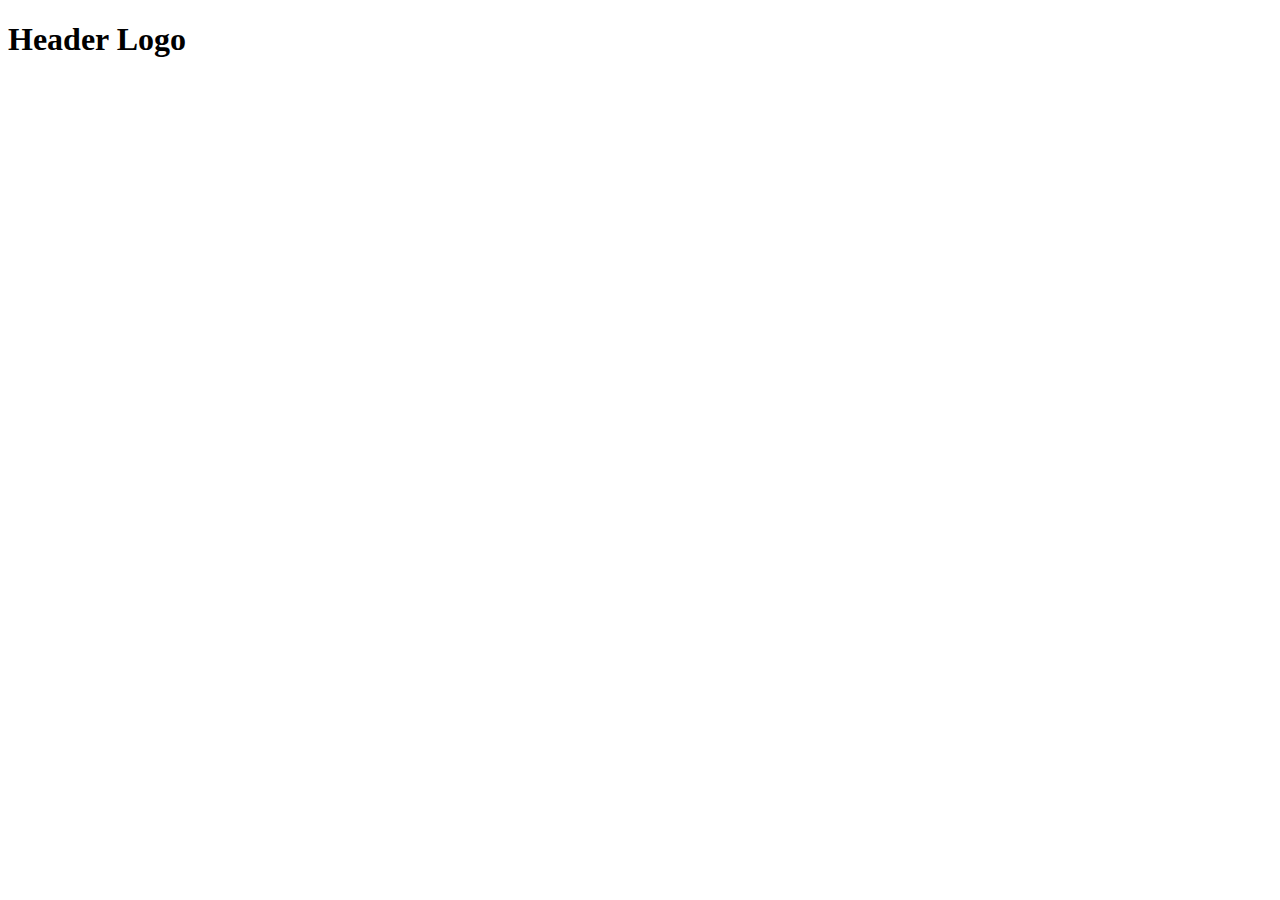
==== LandingPage/index.html @ ff4efc7b "Add index.html and css to Landing Page" ====
<!DOCTYPE html>
<html lang="en">
  <head>
    <title>Landing Page</title>
    <meta charset="utf-8">
    <link rel="stylesheet" href="styles.css">
  </head>

  <body>
    <h1>Header Logo</h1>
  </body>
</html>
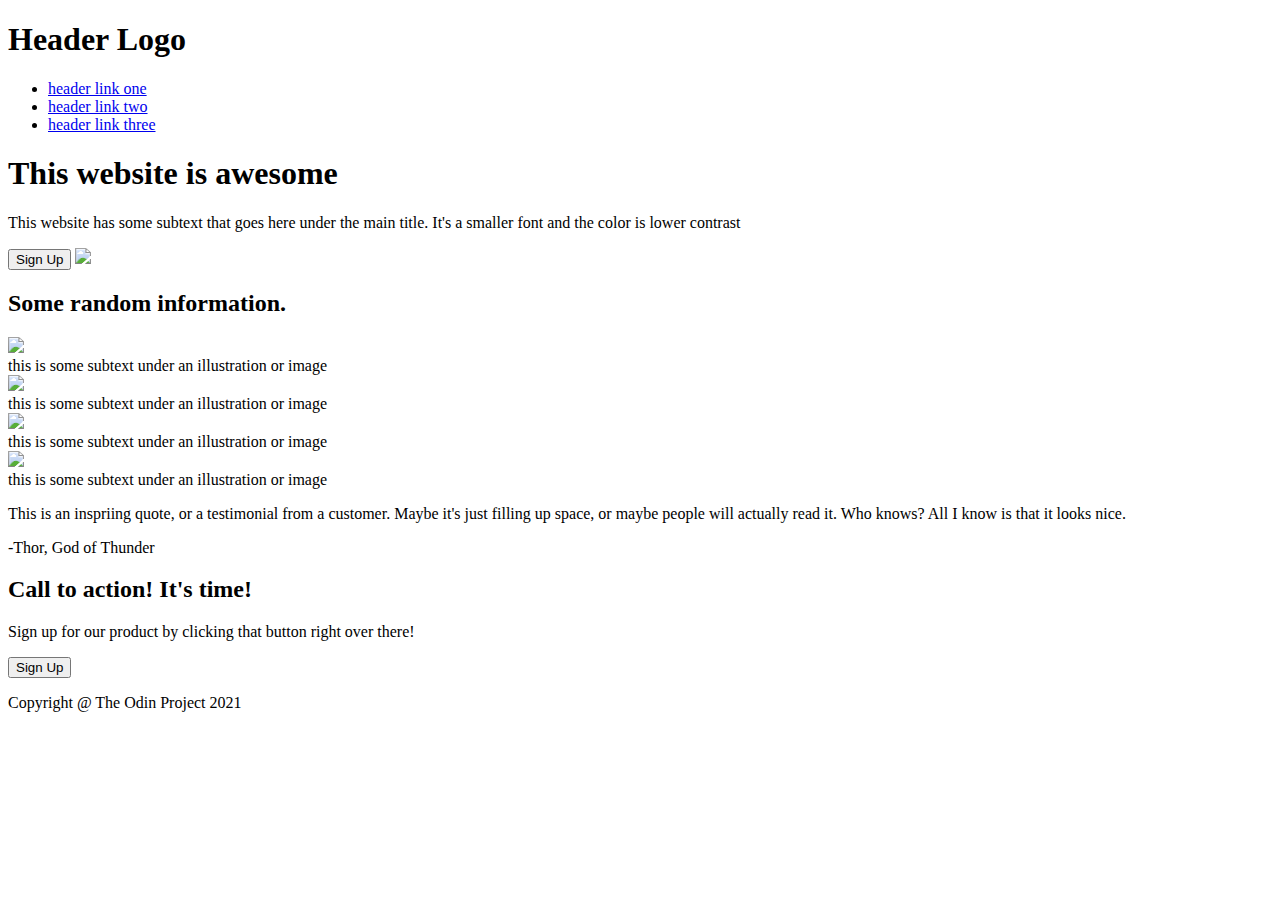
==== commit 09c6c867: "Add barebone structure and context to index.html" ====
--- a/LandingPage/index.html
+++ b/LandingPage/index.html
@@ -2,11 +2,63 @@
 <html lang="en">
   <head>
     <title>Landing Page</title>
-    <meta charset="utf-8">
-    <link rel="stylesheet" href="styles.css">
+    <meta charset="utf-8" />
+    <link rel="stylesheet" href="styles.css" />
   </head>
 
   <body>
     <h1>Header Logo</h1>
+    <ul>
+      <li><a href="#">header link one</a></li>
+      <li><a href="#">header link two</a></li>
+      <li><a href="#">header link three</a></li>
+    </ul>
+
+    <h1>This website is awesome</h1>
+    <p>
+      This website has some subtext that goes here under the main title. It's a
+      smaller font and the color is lower contrast
+    </p>
+    <button>Sign Up</button>
+    <img src="#" />
+
+    <h2>Some random information.</h2>
+    <div class="items">
+      <img src="#" />
+      <div class="text">
+        this is some subtext under an illustration or image
+      </div>
+    </div>
+    <div class="items">
+      <img src="#" />
+      <div class="text">
+        this is some subtext under an illustration or image
+      </div>
+    </div>
+    <div class="items">
+      <img src="#" />
+      <div class="text">
+        this is some subtext under an illustration or image
+      </div>
+    </div>
+    <div class="items">
+      <img src="#" />
+      <div class="text">
+        this is some subtext under an illustration or image
+      </div>
+    </div>
+
+    <p>
+      This is an inspriing quote, or a testimonial from a customer. Maybe it's
+      just filling up space, or maybe people will actually read it. Who knows?
+      All I know is that it looks nice.
+    </p>
+    <div>-Thor, God of Thunder</div>
+
+    <h2>Call to action! It's time!</h2>
+    <p>Sign up for our product by clicking that button right over there!</p>
+    <button>Sign Up</button>
+
+    <p>Copyright @ The Odin Project 2021</p>
   </body>
-</html>+</html>
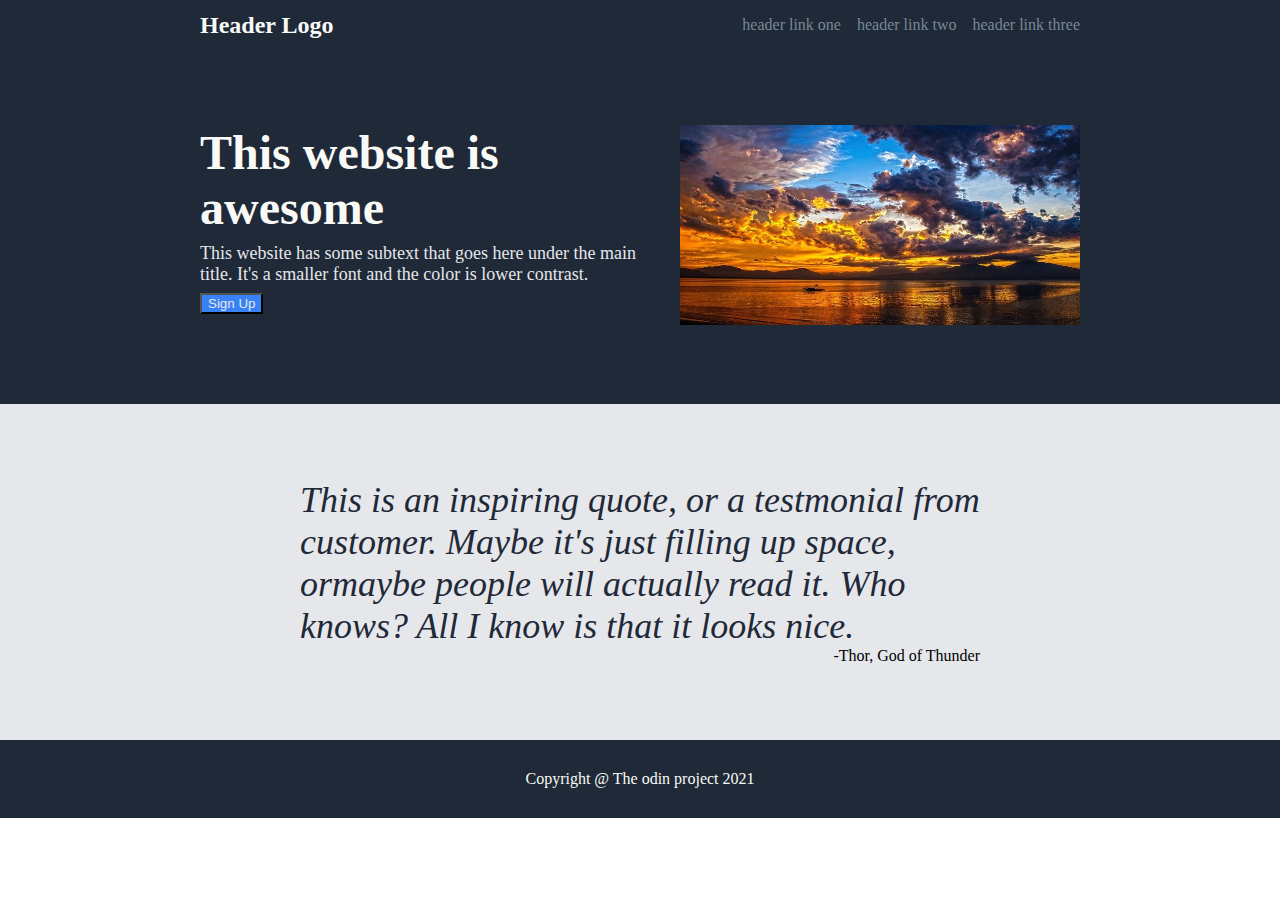
==== commit ce1ab777: "Completed header and footer" ====
--- a/LandingPage/index.html
+++ b/LandingPage/index.html
@@ -4,61 +4,50 @@
     <title>Landing Page</title>
     <meta charset="utf-8" />
     <link rel="stylesheet" href="styles.css" />
+    <link rel="preconnect" href="https://fonts.googleapis.com" />
+    <link rel="preconnect" href="https://fonts.gstatic.com" crossorigin />
+    <link
+      href="https://fonts.googleapis.com/css2?family=Roboto&display=swap"
+      rel="stylesheet"
+    />
   </head>
 
   <body>
-    <h1>Header Logo</h1>
-    <ul>
-      <li><a href="#">header link one</a></li>
-      <li><a href="#">header link two</a></li>
-      <li><a href="#">header link three</a></li>
-    </ul>
-
-    <h1>This website is awesome</h1>
-    <p>
-      This website has some subtext that goes here under the main title. It's a
-      smaller font and the color is lower contrast
-    </p>
-    <button>Sign Up</button>
-    <img src="#" />
-
-    <h2>Some random information.</h2>
-    <div class="items">
-      <img src="#" />
-      <div class="text">
-        this is some subtext under an illustration or image
+    <div class="top">
+      <div class="nav">
+        <h1>Header Logo</h1>
+        <ul>
+          <li><a href="#">header link one</a></li>
+          <li><a href="#">header link two</a></li>
+          <li><a href="#">header link three</a></li>
+        </ul>
       </div>
-    </div>
-    <div class="items">
-      <img src="#" />
-      <div class="text">
-        this is some subtext under an illustration or image
-      </div>
-    </div>
-    <div class="items">
-      <img src="#" />
-      <div class="text">
-        this is some subtext under an illustration or image
-      </div>
-    </div>
-    <div class="items">
-      <img src="#" />
-      <div class="text">
-        this is some subtext under an illustration or image
+      <div class="top-content">
+        <div class="top-content-para">
+          <h1>This website is awesome</h1>
+          <p>
+            This website has some subtext that goes here under the main title.
+            It's a smaller font and the color is lower contrast.
+          </p>
+          <button>Sign Up</button>
+        </div>
+        <div class="top-content-image">
+          <img src="img/sea.jpg" />
+        </div>
       </div>
     </div>
 
-    <p>
-      This is an inspriing quote, or a testimonial from a customer. Maybe it's
-      just filling up space, or maybe people will actually read it. Who knows?
-      All I know is that it looks nice.
-    </p>
-    <div>-Thor, God of Thunder</div>
+    <div class="testimonial">
+      <div class="testimonial-quote">
+        This is an inspiring quote, or a testmonial from customer. Maybe it's
+        just filling up space, ormaybe people will actually read it. Who knows?
+        All I know is that it looks nice.
+      </div>
+      <div class="testimonial-author">-Thor, God of Thunder</div>
+    </div>
 
-    <h2>Call to action! It's time!</h2>
-    <p>Sign up for our product by clicking that button right over there!</p>
-    <button>Sign Up</button>
-
-    <p>Copyright @ The Odin Project 2021</p>
+    <div class="footer">
+      <p>Copyright @ The odin project 2021</p>
+    </div>
   </body>
 </html>
--- a/LandingPage/styles.css
+++ b/LandingPage/styles.css
@@ -0,0 +1,104 @@
+body {
+  margin: 0px;
+  padding: 0px;
+  display: flex;
+  flex-direction: column;
+  
+}
+
+h1 {
+  margin: 0px;
+  padding: 0px;
+  color: #f9faf8;
+}
+
+ul {
+  list-style-type: none;
+  display: flex;
+  gap: 16px;
+  
+}
+
+a {
+  text-decoration: none;
+  color: lightslategrey;
+}
+
+img {
+  width: 400px;
+  height: 200px;
+}
+p {
+  margin: 8px 0 8px 0;
+}
+.top {
+  background-color: #1f2937;
+  
+}
+
+.nav {
+  margin: 0 200px 0 200px;
+  display: flex;
+  justify-content: space-between;
+  align-items: center;
+}
+
+.top-content {
+  margin: 75px 200px 0 200px;
+  padding: 0 0 75px 0;
+  display: flex;
+  justify-content: space-between;
+  gap: 16px;
+}
+
+.nav h1 {
+  font-size: 24px;
+}
+
+.top-content-para h1 {
+  font-size: 48px;
+  font-weight: 900;
+  width: 300px;
+}
+
+.top-content-para p {
+  font-size: 18px;
+  color: #e5e7eb;
+}
+
+.top-content button {
+  background-color: #3882f6;
+  color: #e5e7eb;
+}
+
+.testimonial {
+  background-color: #e5e7eb;
+  display: flex;
+  flex-direction: column;
+}
+
+.testimonial-quote {
+  margin: 75px 300px 0 300px;
+  font-size: 36px;
+  font-style: italic;
+  font-weight: light;
+  color: #1f2937;
+}
+
+.testimonial-author {
+  display: flex;
+  flex-direction: row-reverse;
+  margin: 0 300px 75px 300px;
+}
+
+.footer {
+  display:flex;
+  justify-content: center;
+  align-items: center;
+  background-color: #1f2937;
+  color: #f9faf8;
+}
+
+.footer p {
+  margin: 30px 300px 30px 300px;
+}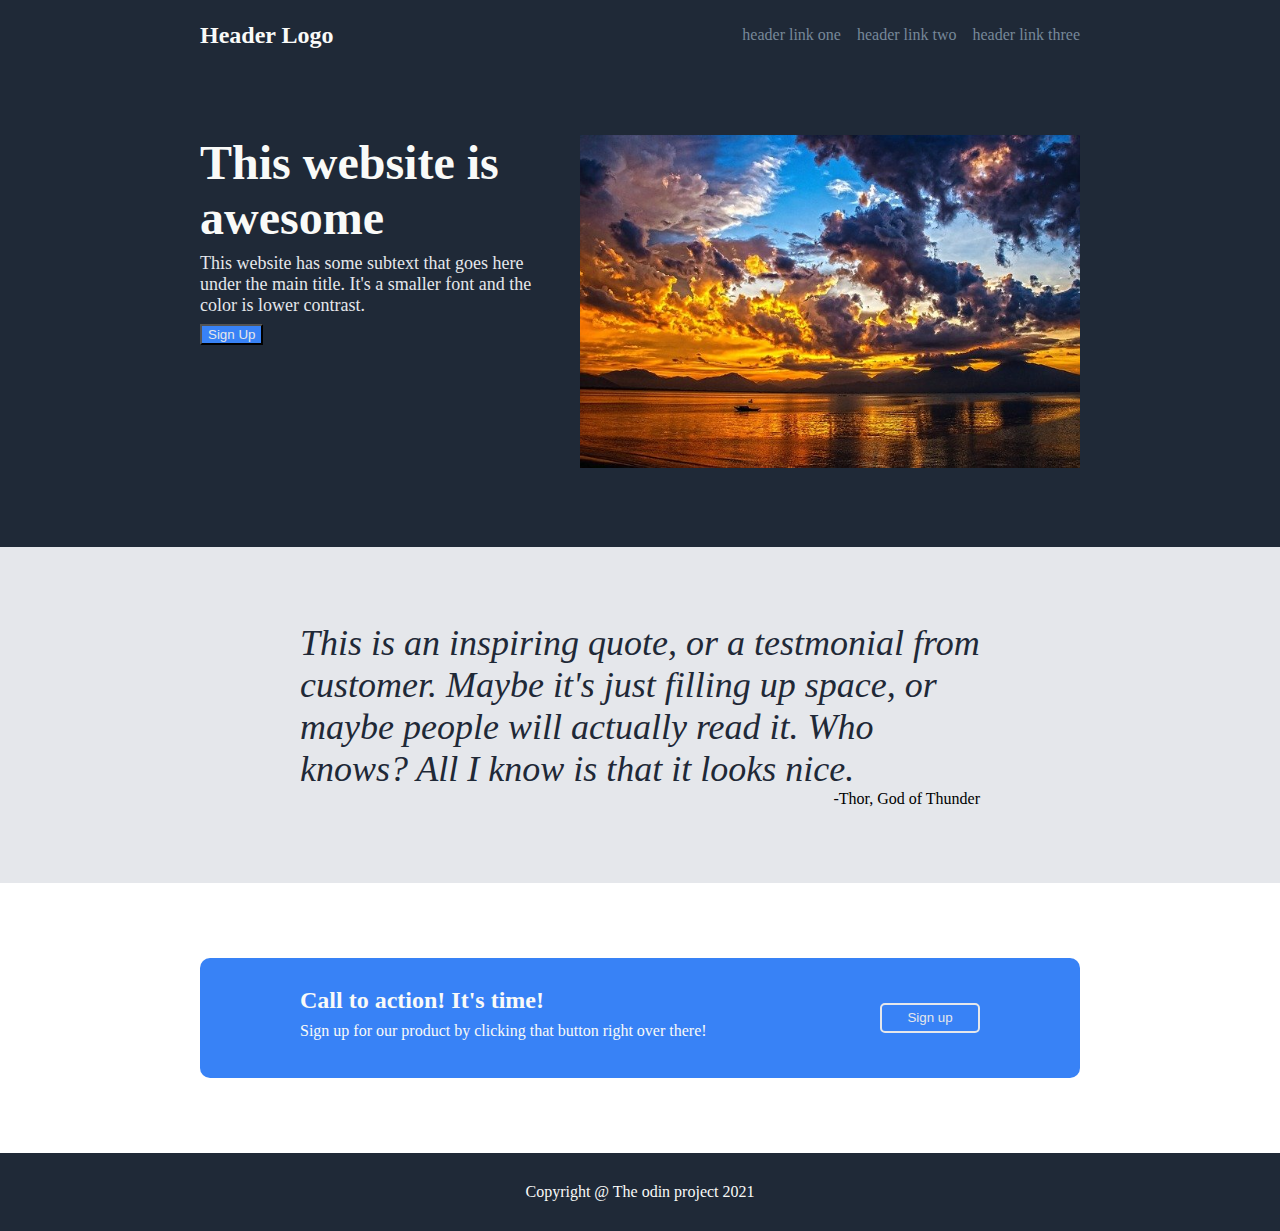
==== commit 81eb8fc6: "add quotes and call to action" ====
--- a/LandingPage/index.html
+++ b/LandingPage/index.html
@@ -40,10 +40,20 @@
     <div class="testimonial">
       <div class="testimonial-quote">
         This is an inspiring quote, or a testmonial from customer. Maybe it's
-        just filling up space, ormaybe people will actually read it. Who knows?
+        just filling up space, or maybe people will actually read it. Who knows?
         All I know is that it looks nice.
       </div>
       <div class="testimonial-author">-Thor, God of Thunder</div>
+    </div>
+
+    <div class="call-to-action">
+      <div class="call-to-action_box">
+       <div class="box_content">
+         <h2>Call to action! It's time!</h2>
+         <p>Sign up for our product by clicking that button right over there!</p>
+       </div>
+       <button class="box_button">Sign up</div>
+      </div>
     </div>
 
     <div class="footer">
--- a/LandingPage/styles.css
+++ b/LandingPage/styles.css
@@ -3,7 +3,7 @@
   padding: 0px;
   display: flex;
   flex-direction: column;
-  
+  justify-content: space-between;
 }
 
 h1 {
@@ -25,8 +25,8 @@
 }
 
 img {
-  width: 400px;
-  height: 200px;
+  width: 500px;
+  height: 25w0px;
 }
 p {
   margin: 8px 0 8px 0;
@@ -37,7 +37,7 @@
 }
 
 .nav {
-  margin: 0 200px 0 200px;
+  margin: 10px 200px 0 200px;
   display: flex;
   justify-content: space-between;
   align-items: center;
@@ -91,6 +91,36 @@
   margin: 0 300px 75px 300px;
 }
 
+.call-to-action_box {
+  margin: 75px 200px 75px 200px;
+  background-color: #3882f6;
+  height: 100px;
+  border-radius: 10px;
+  display: flex;
+  padding: 10px 100px 10px 100px;
+  align-items: center;
+  justify-content: space-between;
+}
+
+.box_content {
+  color: #f9faf8;
+  margin: 0px 0px;
+  padding: 0;
+}
+
+.box_content h2 {
+  margin: 0px;
+}
+
+.box_button {
+  width: 100px;
+  height: 30px;
+  border-radius: 5px;
+  background-color: #3882f6;
+  color: #e5e7eb;
+  border: #e5e7eb solid 2px;
+}
+
 .footer {
   display:flex;
   justify-content: center;
@@ -101,4 +131,5 @@
 
 .footer p {
   margin: 30px 300px 30px 300px;
-}+
+}
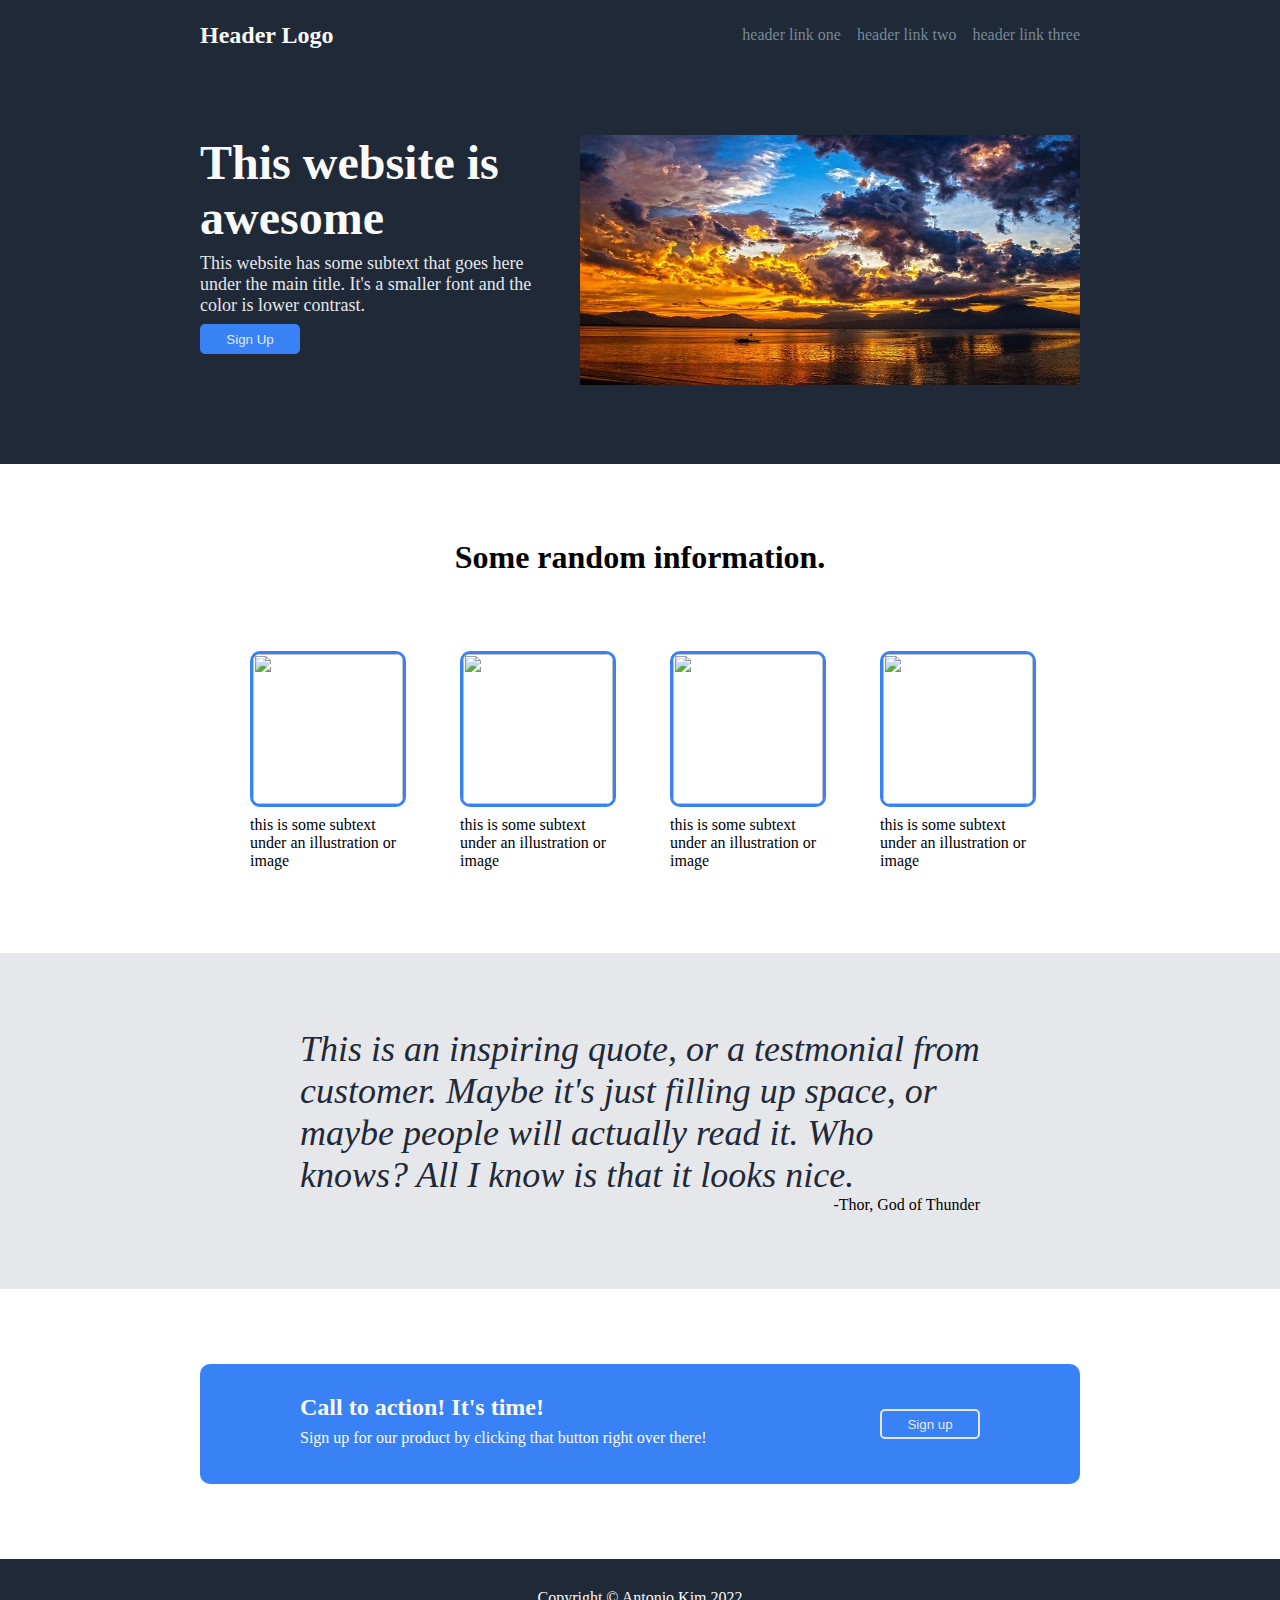
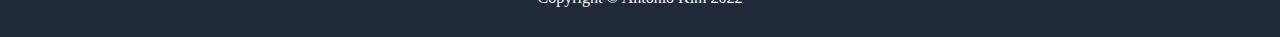
==== commit 3d1b92d6: "complete landing page" ====
--- a/LandingPage/index.html
+++ b/LandingPage/index.html
@@ -29,10 +29,32 @@
             This website has some subtext that goes here under the main title.
             It's a smaller font and the color is lower contrast.
           </p>
-          <button>Sign Up</button>
+          <button class="top-button">Sign Up</button>
         </div>
         <div class="top-content-image">
           <img src="img/sea.jpg" />
+        </div>
+      </div>
+    </div>
+
+    <div class="information">
+      <h1>Some random information.</h1>
+      <div class="information-set">  
+        <div class="information-item">
+          <img src="">
+          <p>this is some subtext under an illustration or image</p>
+        </div>
+        <div class="information-item">
+          <img src="">
+          <p>this is some subtext under an illustration or image</p>
+        </div>
+        <div class="information-item">
+          <img src="">
+          <p>this is some subtext under an illustration or image</p>
+        </div>
+        <div class="information-item">
+          <img src="">
+          <p>this is some subtext under an illustration or image</p>
         </div>
       </div>
     </div>
@@ -57,7 +79,7 @@
     </div>
 
     <div class="footer">
-      <p>Copyright @ The odin project 2021</p>
+      <p>Copyright &copy Antonio Kim 2022</p>
     </div>
   </body>
 </html>
--- a/LandingPage/styles.css
+++ b/LandingPage/styles.css
@@ -26,7 +26,7 @@
 
 img {
   width: 500px;
-  height: 25w0px;
+  height: 250px;
 }
 p {
   margin: 8px 0 8px 0;
@@ -51,6 +51,15 @@
   gap: 16px;
 }
 
+.top-button {
+  width: 100px;
+  height: 30px;
+  border-radius: 5px;
+  background-color: #3882f6;
+  color: #e5e7eb;
+  border: #3882f6 solid 2px;
+}
+
 .nav h1 {
   font-size: 24px;
 }
@@ -69,6 +78,42 @@
 .top-content button {
   background-color: #3882f6;
   color: #e5e7eb;
+}
+
+.information {
+  display: flex;
+  flex-direction: column;
+  align-items: center;
+  margin: 75px 0 0 0;
+}
+
+.information-set {
+  display: flex;
+  margin: 75px 100px 75px 100px;
+  gap: 60px;
+  
+}
+
+.information-item {
+  width: 150px;
+}
+
+.information h1 {
+  color: black;
+  font-weight: 900;
+}
+
+.information img {
+  width: 150px;
+  height: 150px;
+  border: #3882f6 solid 3px;
+  border-radius: 10px;
+}
+
+.information p {
+  align-items: center;
+  justify-content: center;
+  width: 150px;
 }
 
 .testimonial {
